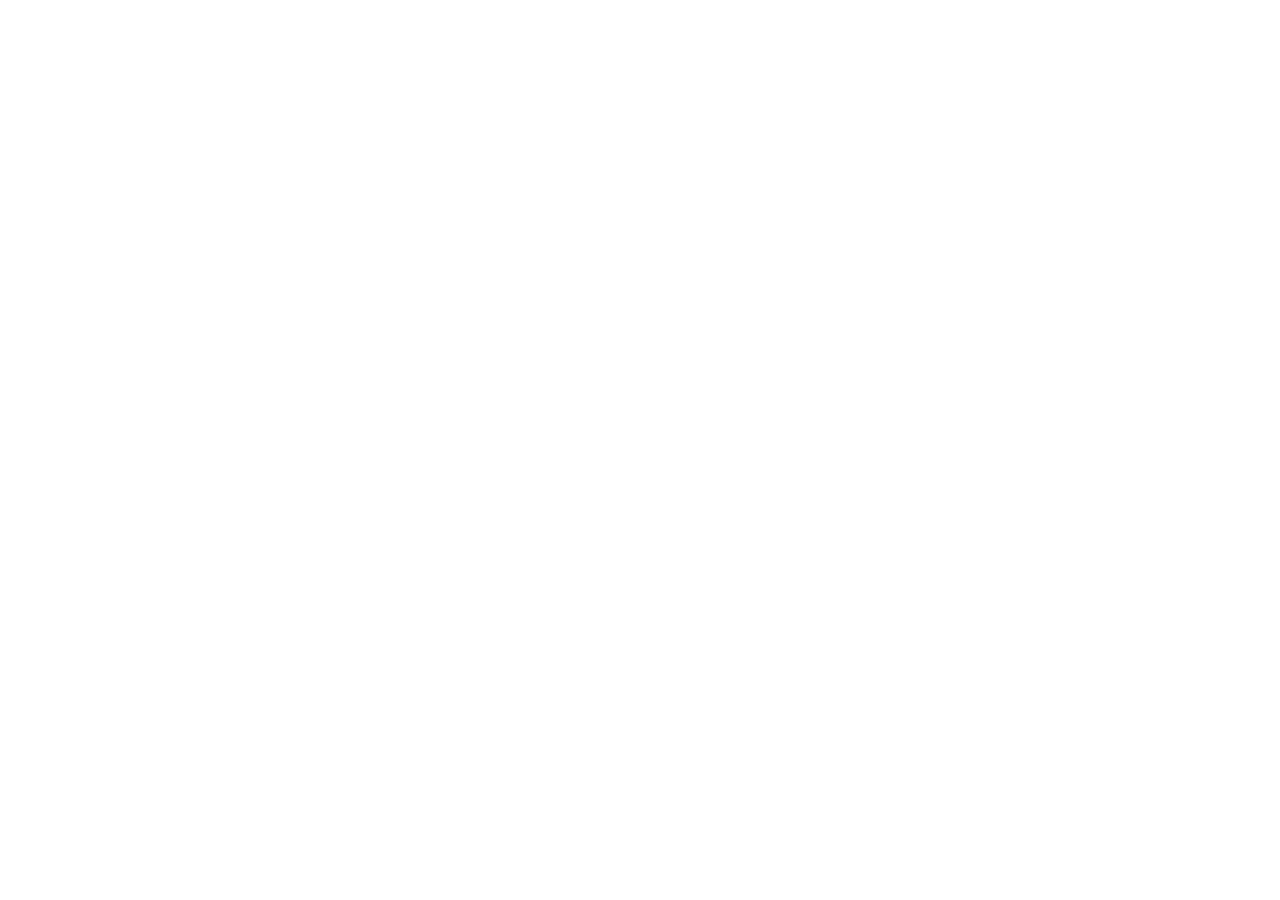
==== src/html/administradores.html @ 7a870faf "base htmls criando base nas pág HTML e colocando a linguagem em pt-BR" ====
<!DOCTYPE html>
<html lang="pr-BR">
<head>
    <meta charset="UTF-8">
    <meta name="viewport" content="width=device-width, initial-scale=1.0">
    <title>Document</title>
</head>
<body>
    
</body>
</html>
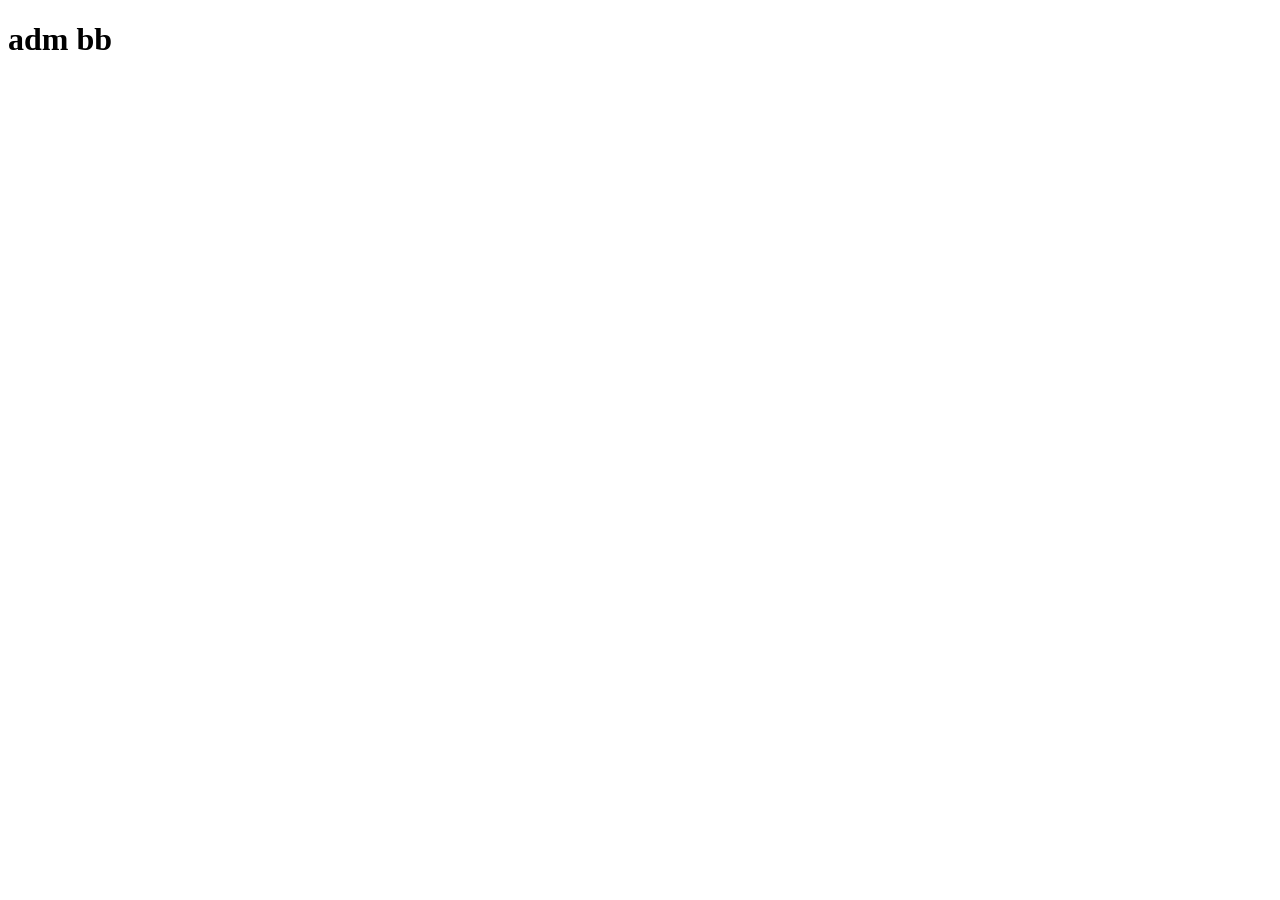
==== commit baab901c: "criando pág juazeiro pag "home-juazeiro"" ====
--- a/src/html/administradores.html
+++ b/src/html/administradores.html
@@ -3,9 +3,10 @@
 <head>
     <meta charset="UTF-8">
     <meta name="viewport" content="width=device-width, initial-scale=1.0">
-    <title>Document</title>
+    <title> Administrador </title>
+    <link rel="shortcut icon" href="../../public/images/home/favicon.ico" type="image/x-icon">
 </head>
 <body>
-    
+    <h1> adm bb</h1>
 </body>
 </html>
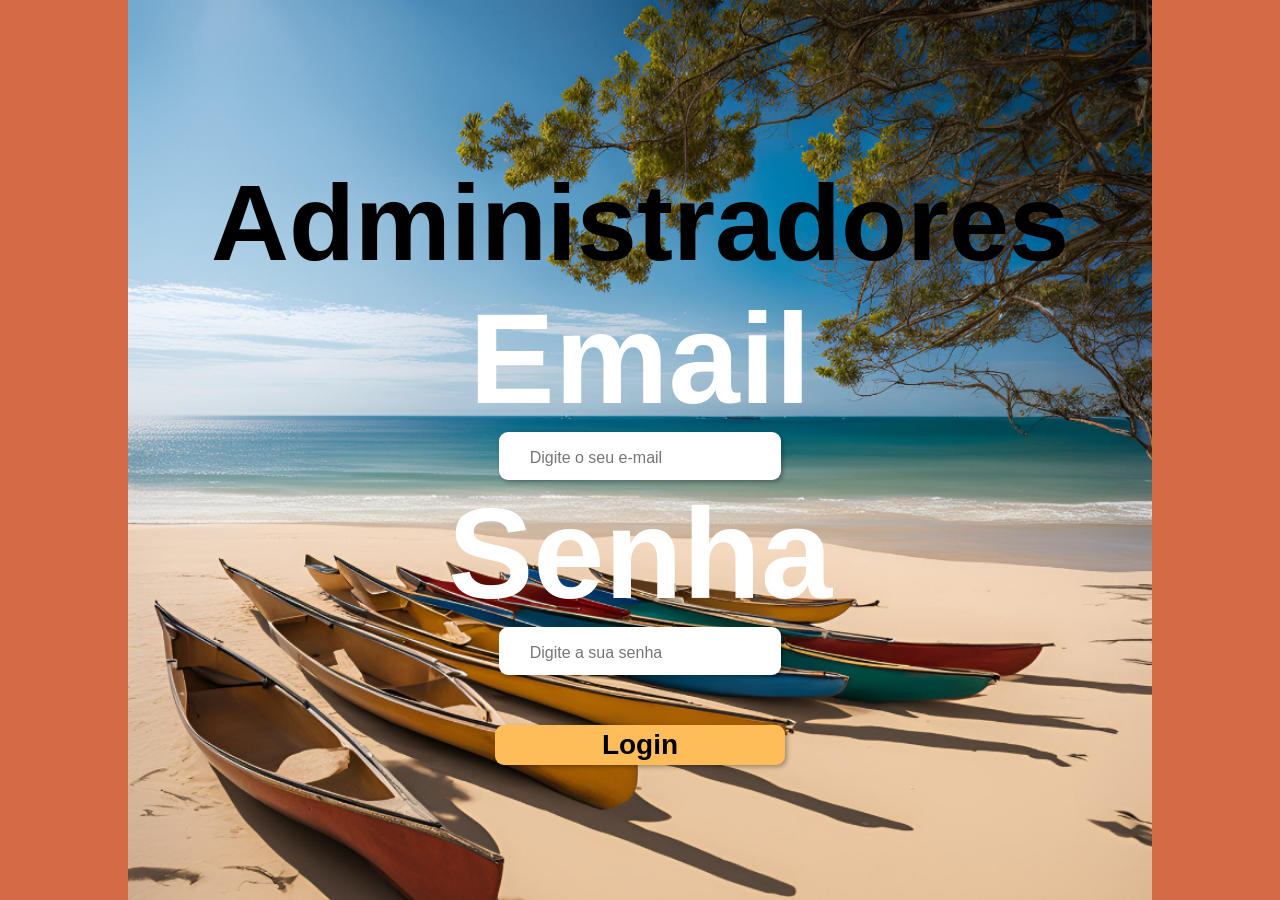
==== commit d4c5c065: "criando html e css ADM" ====
--- a/src/html/administradores.html
+++ b/src/html/administradores.html
@@ -3,10 +3,22 @@
 <head>
     <meta charset="UTF-8">
     <meta name="viewport" content="width=device-width, initial-scale=1.0">
-    <title> Administrador </title>
-    <link rel="shortcut icon" href="../../public/images/home/favicon.ico" type="image/x-icon">
+    <title> Administradores </title>
+        <link rel="shortcut icon" href="../../public/images/home/favicon.ico" type="image/x-icon">
+            <link rel="stylesheet" href="../css/base.css">
 </head>
-<body>
-    <h1> adm bb</h1>
+<body class="body-administradores">
+    <section>
+        <main>
+            <div class="formulario">
+                <h1 class="title">Administradores</h1>
+                    <h2>Email</h2>
+                         <input type="text" placeholder="      Digite o seu e-mail">
+                    <h2>Senha</h2>
+                        <input type="password" placeholder="      Digite a sua senha"> <br>
+                        <input type="button" value="Login" class="login">
+            </div>
+        </main>
+    </section>
 </body>
 </html>
--- a/src/css/base.css
+++ b/src/css/base.css
@@ -0,0 +1,440 @@
+@import url('https://fonts.googleapis.com/css2?family=Amatic+SC:wght@400;700&family=Macondo&display=swap');
+@import url('https://fonts.googleapis.com/css2?family=Nunito:ital,wght@0,200..1000;1,200..1000&display=swap');
+*{
+    padding: 0;
+    margin: 0;
+}
+
+.body-home,.body-juazeiro,.body-crato,.body-barbalha{
+    background-size: cover;
+    background-position: top center;
+    background-attachment: scroll;
+    background-repeat: no-repeat;
+    overflow-x: hidden;
+    min-height: 250vh;
+}
+.body-administradores{
+    font-family: "Amatic SC", sans-serif;
+    background-color: #D56A47;
+    text-align: center;
+    background-repeat: no-repeat;
+    background-position: top center;
+    background-size: 80%;
+}
+
+.body-home{
+    background-image: url('../../public/images/home/fundo-home.jpeg');
+}
+.body-juazeiro{
+    background-image: url('../../public/images/juazeiro/body_juazeiro.png');
+}
+.body-crato{
+    background-image: url('../../public/images/crato/background.crato.png');
+}
+.body-barbalha{
+    background-image: url('../../public/images/barbalha/background_barbalha.png');
+}
+.body-administradores{
+    background-image: url('../../public/images/administradores/fundo-adm.png');
+}
+
+.header-global,footer{
+    background-color: #FFBD59;
+    height: 19vh;
+    width: 100%;
+    display: flex;
+    font-family: "Amatic SC", sans-serif;
+    align-items: center;
+    position: relative;
+}
+
+nav.footer-nav {
+    padding-right: 90px;
+}
+
+#logo{
+    height: 18vh;
+    margin-top: 0.312em;
+    margin-left: 1.562em;
+}
+
+nav{
+    flex-grow: 1;
+}
+
+nav ul {
+    display: flex;
+    justify-content: center;
+    list-style: none;
+}
+
+nav ul li {
+    margin-right: 3.125em;
+    padding: 1.775em;
+}
+
+nav ul li a {
+    color: black;
+    font-weight: 900;
+    font-size: 7vh;
+    text-decoration: none;
+    display: flex;
+    transition: color 0.3s ease;
+}
+
+nav ul li a:hover {
+    color: white;
+}
+
+.btn{
+    text-decoration: none;
+    text-transform: uppercase;
+    transition: 0.4s;
+    color: white;
+    font-weight: 900;
+    font-size: 4vh;
+    border: 0.120em solid white;
+    border-radius: 1.625em;
+    padding: 6px 11px;
+    margin-right: 1.125em;
+}
+
+.btn:hover{
+    background-color: white;
+    color: black;
+}
+
+.container{
+    padding: 150px;
+}
+
+.title{
+    font-size: 12vh;
+}
+
+.title, #sub-title, #p1, #p2{
+    text-align: center;
+}
+
+#p1{
+    font-size: 4vh;
+}
+
+#sub-title{
+    font-family: "Nunito", sans-serif;
+    font-size: 4.5vh;
+    padding: 25px;
+}
+
+.section {
+    display: flex;
+    align-items: stretch;
+    gap: 32px;
+    margin-bottom: 48px;
+}
+
+.section p {
+    font-family: "Nunito", sans-serif;
+    display: flex;
+    align-items: center;
+    background-color: rgba(249, 231, 206, 0.7);
+    font-weight: bold;
+    font-size: 3vh;
+    padding: 22px; 
+    border-radius: 20px;
+    text-align: center;
+}
+.section--center {
+    flex-direction: column;
+    align-items: center;
+}
+.section--center img {
+    width: 800px;
+    height: 445px;
+    border-radius: 8px;
+}
+
+.personagens {
+    display: flex;
+    justify-content: center;
+    align-items: center;
+    flex-wrap: wrap;
+    gap: 40px;
+    padding: 20px;
+}
+
+.person {
+    width: 100%;
+    max-width: 250px;
+    max-height: 250px;
+    height: auto;
+    padding: 12px;
+    border-radius: 13%;
+    transition: transform 0.3s ease-in-out;
+    align-items: center;
+    display: flex; /* Adicionado para centralizar os itens dentro da cidade */
+    flex-direction: column; /* Organiza a imagem e o título em coluna */
+    align-items: center; /* Centraliza os itens */
+}
+
+.person:hover {
+    transform: scale(1.05);
+}
+
+.perso-title {
+    text-align: center;
+    color: white;
+    font-size: 3.8rem;
+}
+
+.gastronomia {
+    display: flex;
+    justify-content: center;
+    flex-wrap: wrap;
+    gap: 10px 50px ; 
+    margin: 50px auto;
+    padding: 0px;
+    max-width: 1000px;
+}
+
+.card {
+    display: flex;
+    flex-direction: column;
+}
+
+.cards {
+    display: flex;
+    align-items: center;
+    justify-content: flex-start;
+    padding: 10px;
+    border-radius: 10px;
+    height: 210px;
+    width: 500px;
+    background-color: #F9E7CE;
+    border-radius: 10px;
+    margin-top: 10px;
+}
+.card h3{
+    font-size: 7.5vh;
+    color: #FFBD59;
+}
+
+.card p{
+    font-size: 3.5vh;
+}
+
+.card h3, .card p{
+    text-align: start;
+}
+
+.cards img {
+    width: 200px;
+    height: 200px;
+}
+
+h2,h3{
+    font-family: "Amatic SC", sans-serif;
+}
+
+h2{
+    font-size: 8em;
+    text-align: center;
+    color: #ffffff;
+}
+
+.eventos {
+    display: flex;
+    justify-content: center;
+    flex-wrap: wrap;
+    gap: 10px 50px ; /* Ajusta o espaço entre as caixas na vertical e horizontal */
+    margin: 50px auto;
+    padding: 0px;
+    width: 100%;
+}
+
+.card {
+    display: flex;
+    flex-direction: column;
+}
+
+.cards {
+    display: flex;
+    align-items: center;
+    justify-content: flex-start;
+    padding: 10px;
+    border-radius: 10px;
+    height: auto;
+    width: 75vh;
+    background-color: #D56A47;
+    border-radius: 10px;
+    margin-top: 10px;
+}
+/* Pontos turisticos */
+.slider{
+    overflow-x: scroll;
+    width: 65%;
+    margin: 0 auto;
+}
+
+.content{
+    display: flex;
+    width: fit-content;
+}
+
+.content img{
+    height: 350px;
+    width: 350px;
+    object-fit: cover;
+    padding: 0.445em;
+    border-radius: 2em;
+}
+
+/* Gastronomia */
+.card-gastronomia h3{
+    color: #FFBD59;
+    font-size: 6vh;
+}
+
+.card-gastronomia p{
+    font-family: "Nunito", sans-serif;
+    font-size: 3.5vh;
+    text-align: left;
+}
+
+#img-gastro{
+    border-radius: 15%;
+    padding: 10px;
+}
+
+.cidades {
+    display: flex;
+    justify-content: center;
+    align-items: center;
+    flex-wrap: wrap;
+    gap: 40px;
+    padding: 20px;
+    height: 45vh;
+}
+
+.city {
+    width: 100%;
+    height: 45vh;
+    padding: 12px;
+    border-radius: 13%;
+    transition: transform 0.3s ease-in-out;
+    align-items: center;
+    display: flex; /* Adicionado para centralizar os itens dentro da cidade */
+    flex-direction: column; /* Organiza a imagem e o título em coluna */
+    align-items: center; /* Centraliza os itens */
+}
+
+.cidades img {
+    min-height: 350px;
+    object-fit: cover;
+}
+
+.city:hover {
+    transform: scale(1.05);
+}
+
+.city-title {
+    text-align: center;
+    color: white;
+    font-size: 6vh;
+}
+
+a {
+    text-decoration: none;
+}
+
+/* estilização dos personagens */
+body{
+    margin: 0;
+    padding: 0;
+    background-color: #D56A47;
+    text-align: center;
+}
+
+#h1-prsn, #h2-prsn{
+    font-family: "Amatic SC", sans-serif;
+    color: #F1C40F;
+}
+
+#h1-prsn{
+    font-size: 12vh;
+}
+
+#h2-prsn{
+    font-size: 9vh;
+}
+
+.img_principal, .imagens img {
+    padding: 0.937em;
+    border-radius: 2em;
+}
+
+.paragrafo,.lista{
+    font-family: "Nunito", sans-serif;
+    font-weight: 400;
+    font-size: 3.5vh; 
+    color: white; 
+    width: 100%; 
+    margin-top: 3vh; 
+}
+
+ul {
+    list-style-type: disc;
+    padding: 0;
+    text-align: center; 
+    list-style-position: inside;
+}
+
+ul li {
+    padding: 0.312em;
+}
+
+.img-2{
+    height: 540px;
+}
+
+.imagens-pe img{
+    height: 320px;
+    width: 640px;
+    border-radius: 1em;
+}
+
+/* Administradores */
+
+div {
+    margin-top: 4.10rem;
+}
+
+input {
+    padding: 4px;
+    font-size: 1.35rem;
+    height: 2.5rem;
+    border: none;
+    border-radius: 9px;
+    box-shadow: 2px 2px 4px rgba(0, 0, 0, 0.3);
+}
+::placeholder {
+    font-size: 1rem;
+    margin-left: 10px;
+}
+
+.login {
+    font-family: "Amatic SC", sans-serif;
+    font-weight: bold;
+    background-color: #FFBD59;
+    font-size: 1.75rem;
+    margin-top: 2rem;
+    width: 18.125rem;
+}
+
+.formulario {
+    display: flex;
+    justify-content: center;
+    align-items: center;
+    flex-direction: column;
+    margin-top: 10rem;
+}
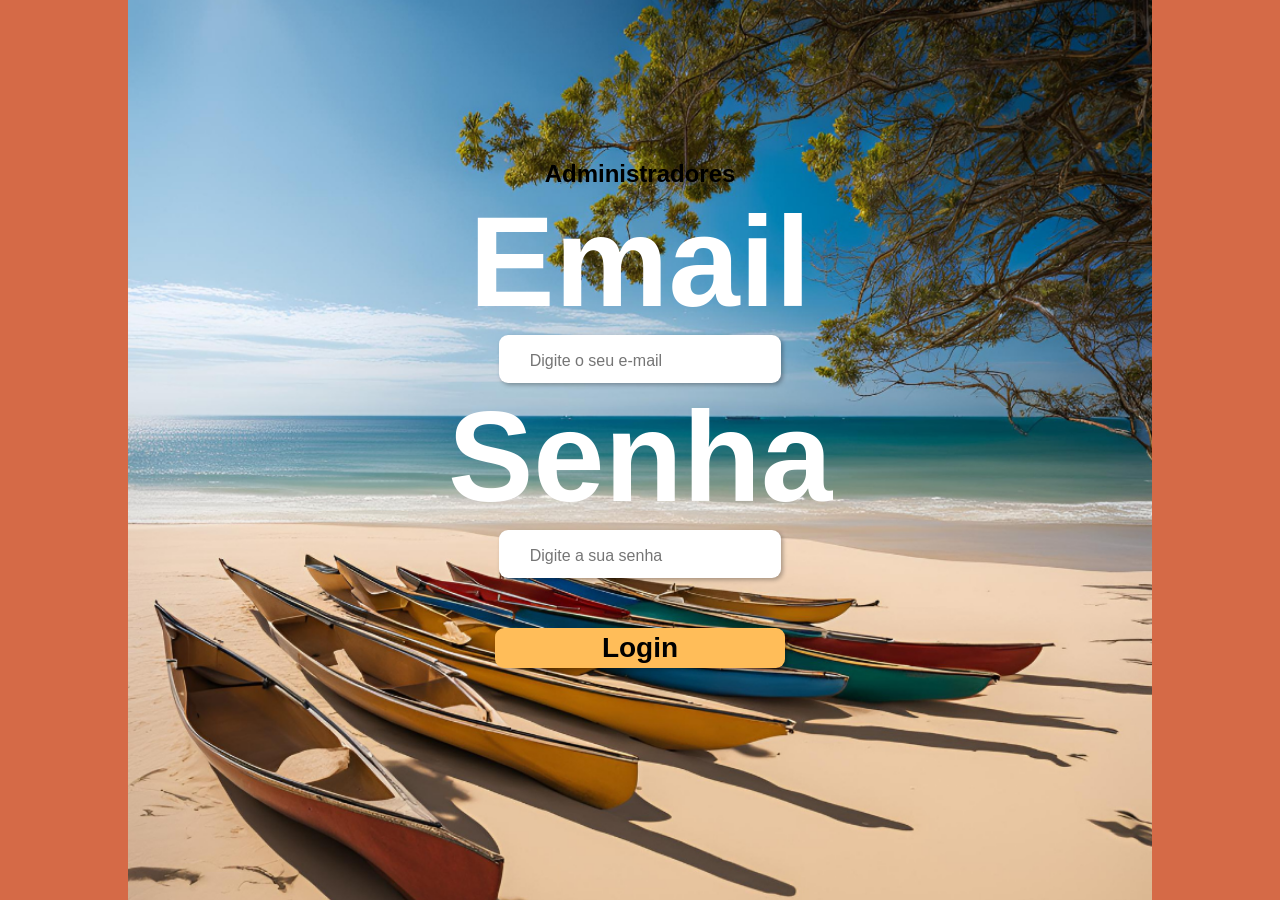
==== commit 02203a25: "atualização" ====
--- a/src/html/administradores.html
+++ b/src/html/administradores.html
@@ -8,13 +8,13 @@
             <link rel="stylesheet" href="../css/base.css">
 </head>
 <body class="body-administradores">
-    <section>
+    <section id="login">
         <main>
             <div class="formulario">
-                <h1 class="title">Administradores</h1>
-                    <h2>Email</h2>
+                <h1 class="h1-adm">Administradores</h1>
+                    <h2 id="h2-adm">Email</h2>
                          <input type="text" placeholder="      Digite o seu e-mail">
-                    <h2>Senha</h2>
+                    <h2 id="h2-adm">Senha</h2>
                         <input type="password" placeholder="      Digite a sua senha"> <br>
                         <input type="button" value="Login" class="login">
             </div>
--- a/src/css/base.css
+++ b/src/css/base.css
@@ -108,8 +108,8 @@
     padding: 150px;
 }
 
-.title{
-    font-size: 12vh;
+.title-img img{
+    height: 8vh;
 }
 
 .title, #sub-title, #p1, #p2{
@@ -405,10 +405,13 @@
 
 /* Administradores */
 
-div {
-    margin-top: 4.10rem;
-}
-
+#login{
+    margin-top: 10vh;
+}
+
+#h1-adm{
+    font-size: 12vh;
+}
 input {
     padding: 4px;
     font-size: 1.35rem;
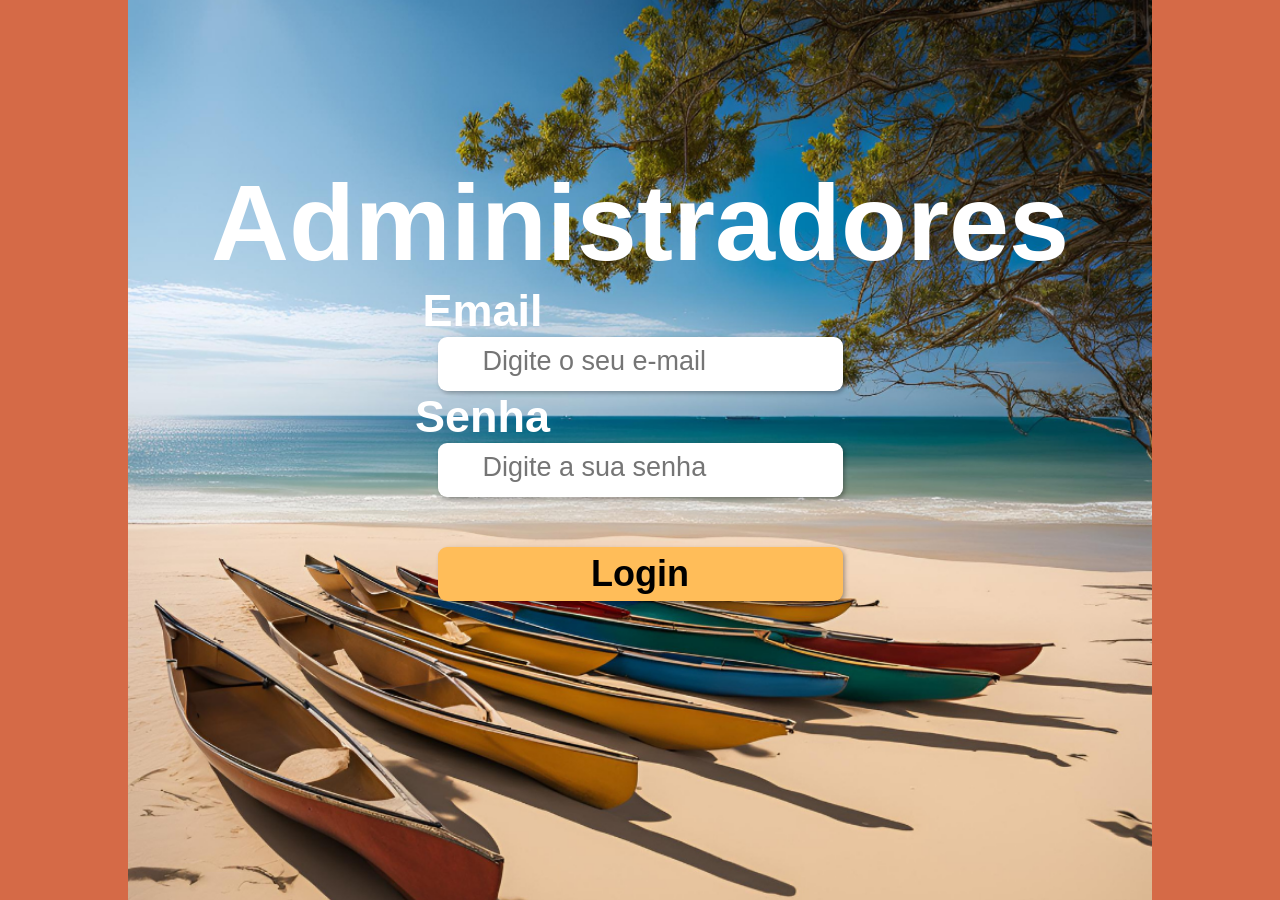
==== commit c161d2bd: "finalizando adm" ====
--- a/src/html/administradores.html
+++ b/src/html/administradores.html
@@ -11,7 +11,7 @@
     <section id="login">
         <main>
             <div class="formulario">
-                <h1 class="h1-adm">Administradores</h1>
+                <h1 id="h1-adm">Administradores</h1>
                     <h2 id="h2-adm">Email</h2>
                          <input type="text" placeholder="      Digite o seu e-mail">
                     <h2 id="h2-adm">Senha</h2>
--- a/src/css/base.css
+++ b/src/css/base.css
@@ -411,17 +411,26 @@
 
 #h1-adm{
     font-size: 12vh;
-}
+    color: #ffffff;
+}
+#h2-adm{
+    font-size: 5vh;
+    margin-right: 7em;
+}
+.formulario h1 h2{
+    align-items: start;
+}
+
 input {
-    padding: 4px;
-    font-size: 1.35rem;
-    height: 2.5rem;
+    font-size: 2vh;
+    height: 6vh;
     border: none;
     border-radius: 9px;
     box-shadow: 2px 2px 4px rgba(0, 0, 0, 0.3);
+    width: 45vh;
 }
 ::placeholder {
-    font-size: 1rem;
+    font-size: 3vh;
     margin-left: 10px;
 }
 
@@ -429,9 +438,9 @@
     font-family: "Amatic SC", sans-serif;
     font-weight: bold;
     background-color: #FFBD59;
-    font-size: 1.75rem;
+    font-size: 4vh;
     margin-top: 2rem;
-    width: 18.125rem;
+    width: 45vh;
 }
 
 .formulario {
